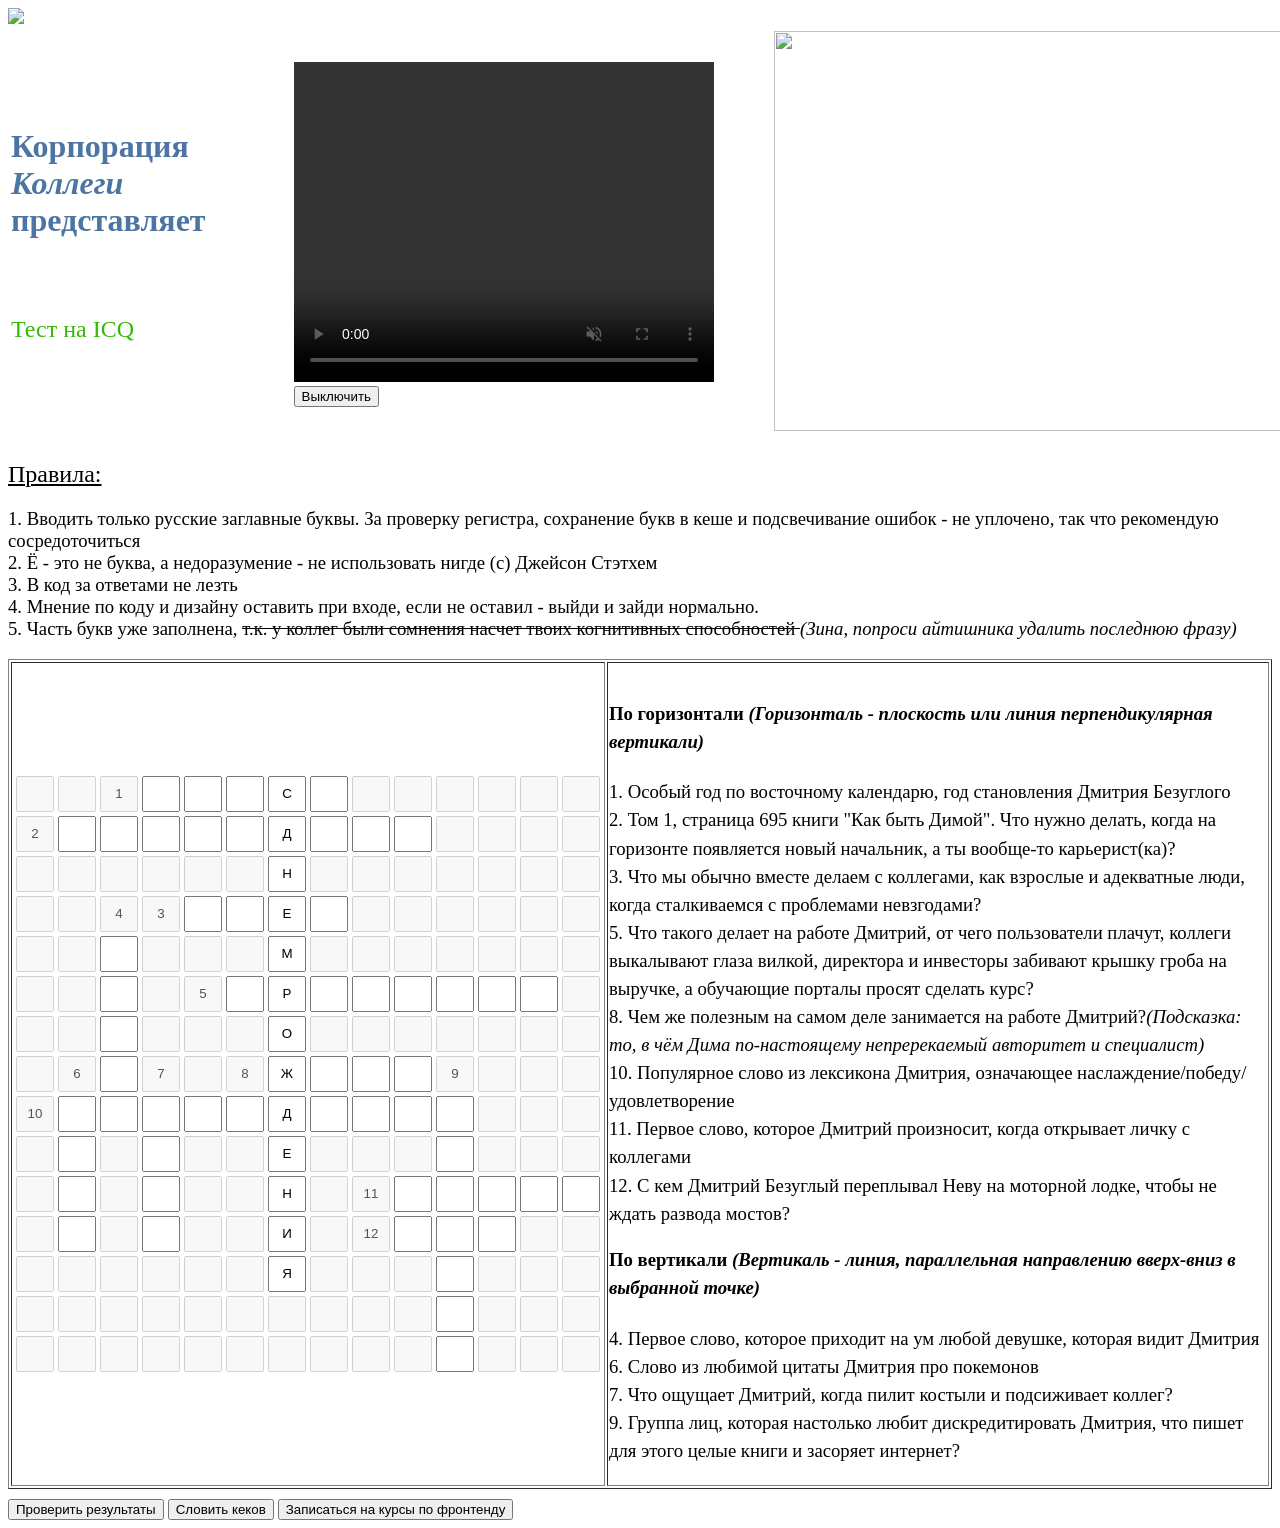
==== crossword.html @ 0935781d "Update crossword.html" ====
<!DOCTYPE html>
<html>
<script language="text/javascript" src='crosss.js'></script>
<link rel ="stylesheet" href="crossword.css">
	<head>
		<img src = "https://sun9-72.userapi.com/impg/fApQD550iPTyb2uugDVXYgb776vmWLlgoEvL8Q/oJSHtfg63H0.jpg?size=1843x100&quality=96&sign=1b866fa870450e3ca769b2fb8dc6ae11&type=album">
		<table>
		<tr><td>
		<h1 style="color:#4c75a3">Корпорация <i>Коллеги</i> представляет</h1><br><br>
		<h2 style="color:#36B902 ">Тест на ICQ</h2>
		</td>
		<td>
 		<video width="420" height="320" loop controls autoplay="autoplay" autoplay muted>
  			<source src="woodies.mp4" type="video/mp4">
		</video>
		<button id = 'but' onclick="window.open('https://www.youtube.com/watch?v=dQw4w9WgXcQ')">Выключить</button>
		</td>
		<td>
		<div id ="img">
		<a href="https://azino-777kazino.co"><img src="https://sun9-45.userapi.com/impg/9sG7202TjO7YMt0ymG3dw0OIJXFBuWGaJQb59A/9GBeRe8WuJI.jpg?size=1258x615&quality=96&sign=6ef8de6edcee6656889bb628e0d5be7e&type=album" width="700" height="400"></a></div>
		<td>
		</tr>
		<table>
		<h2><ins>Правила:<ins></h3>
		<h3>
			1. Вводить только русские заглавные буквы. За проверку регистра, сохранение букв в кеше и подсвечивание ошибок - не уплочено, так что рекомендую сосредоточиться <br>
			2. Ё - это не буква, а недоразумение - не использовать нигде (с) Джейсон Стэтхем <br>
			3. В код за ответами не лезть <br>
			4. Мнение по коду и дизайну оставить при входе, если не оставил - выйди и зайди нормально. <br>
			5. Часть букв уже заполнена, <strike> т.к. у коллег были сомнения насчет твоих когнитивных способностей </strike> <i>(Зина, попроси айтишника удалить последнюю фразу)</i>
		</h3>
	</head>
<! Я СКАЗАЛ В КОД НЕ ЛЕЗЬ ЗА ОТВЕТАМИ УМНИК> 
	<body>
	<table id="1" border = >
		<tr><td>
			<div>
 <form>
<table id ="2">
		<tr>
<td><input name ="Bukva" id = "Bukva1" disabled></input></td>
<td><input name ="Bukva" id = "Bukva2" disabled></input></td>
<td><input name ="Bukva" id = "Bukva3" value = 1 disabled></input></td>
<td><input name ="Bukva" id = "Bukva4"></input></td>
<td><input name ="Bukva" id = "Bukva5"></input></td>
<td><input name ="Bukva" id = "Bukva6"></input></td>
<td><input name ="Bukva" id = "Bukva7" value = "С"></input></td>
<td><input name ="Bukva" id = "Bukva8"></input></td>
<td><input name ="Bukva" id = "Bukva9" disabled></input></td>
<td><input name ="Bukva" id = "Bukva10" disabled></input></td>
<td><input name ="Bukva" id = "Bukva11" disabled></input></td>
<td><input name ="Bukva" id = "Bukva12" disabled></input></td>
<td><input name ="Bukva" id = "Bukva13" disabled></input></td>
<td><input name ="Bukva" id = "Bukva14" disabled></input></td>
</tr>
<tr>
<td><input name ="Bukva" id = "Bukva15" value = 2 disabled></input></td>
<td><input name ="Bukva" id = "Bukva16"></input></td>
<td><input name ="Bukva" id = "Bukva17"></input></td>
<td><input name ="Bukva" id = "Bukva18"></input></td>
<td><input name ="Bukva" id = "Bukva19"></input></td>
<td><input name ="Bukva" id = "Bukva20"></input></td>
<td><input name ="Bukva" id = "Bukva21"value = "Д"></input></td>
<td><input name ="Bukva" id = "Bukva22"></input></td>
<td><input name ="Bukva" id = "Bukva23"></input></td>
<td><input name ="Bukva" id = "Bukva24"></input></td>
<td><input name ="Bukva" id = "Bukva25" disabled></input></td>
<td><input name ="Bukva" id = "Bukva26" disabled></input></td>
<td><input name ="Bukva" id = "Bukva27" disabled></input></td>
<td><input name ="Bukva" id = "Bukva28" disabled></input></td>
</tr>
<tr>
<td><input name ="Bukva" id = "Bukva29" disabled></input></td>
<td><input name ="Bukva" id = "Bukva30" disabled></input></td>
<td><input name ="Bukva" id = "Bukva31" disabled></input></td>
<td><input name ="Bukva" id = "Bukva32" disabled></input></td>
<td><input name ="Bukva" id = "Bukva33" disabled></input></td>
<td><input name ="Bukva" id = "Bukva34" disabled></input></td>
<td><input name ="Bukva" id = "Bukva35" value = "Н"></input></td>
<td><input name ="Bukva" id = "Bukva36" disabled></input></td>
<td><input name ="Bukva" id = "Bukva37" disabled></input></td>
<td><input name ="Bukva" id = "Bukva38" disabled></input></td>
<td><input name ="Bukva" id = "Bukva39" disabled></input></td>
<td><input name ="Bukva" id = "Bukva40" disabled></input></td>
<td><input name ="Bukva" id = "Bukva41" disabled></input></td>
<td><input name ="Bukva" id = "Bukva42" disabled></input></td>
</tr>
<tr>
<td><input name ="Bukva" id = "Bukva43" disabled></input></td>
<td><input name ="Bukva" id = "Bukva44" disabled></input></td>
<td><input name ="Bukva" id = "Bukva45" value = "4" disabled></input></td>
<td><input name ="Bukva" id = "Bukva46" value = "3" disabled></input></td>
<td><input name ="Bukva" id = "Bukva47"></input></td>
<td><input name ="Bukva" id = "Bukva48"></input></td>
<td><input name ="Bukva" id = "Bukva49" value = "Е"></input></td>
<td><input name ="Bukva" id = "Bukva50"></input></td>
<td><input name ="Bukva" id = "Bukva51" disabled></input></td>
<td><input name ="Bukva" id = "Bukva52" disabled></input></td>
<td><input name ="Bukva" id = "Bukva53" disabled></input></td>
<td><input name ="Bukva" id = "Bukva54" disabled></input></td>
<td><input name ="Bukva" id = "Bukva55" disabled></input></td>
<td><input name ="Bukva" id = "Bukva56" disabled></input></td>
</tr>
<tr>
<td><input name ="Bukva" id = "Bukva57" disabled></input></td>
<td><input name ="Bukva" id = "Bukva58" disabled></input></td>
<td><input name ="Bukva" id = "Bukva59"></input></td>
<td><input name ="Bukva" id = "Bukva60" disabled></input></td>
<td><input name ="Bukva" id = "Bukva61" disabled></input></td>
<td><input name ="Bukva" id = "Bukva62" disabled></input></td>
<td><input name ="Bukva" id = "Bukva63" value = "М"></input></td>
<td><input name ="Bukva" id = "Bukva64" disabled></input></td>
<td><input name ="Bukva" id = "Bukva65" disabled></input></td>
<td><input name ="Bukva" id = "Bukva66" disabled></input></td>
<td><input name ="Bukva" id = "Bukva67" disabled></input></td>
<td><input name ="Bukva" id = "Bukva68" disabled></input></td>
<td><input name ="Bukva" id = "Bukva69" disabled></input></td>
<td><input name ="Bukva" id = "Bukva70" disabled></input></td>
</tr>
<tr>
<td><input name ="Bukva" id = "Bukva71" disabled></input></td>
<td><input name ="Bukva" id = "Bukva72" disabled></input></td>
<td><input name ="Bukva" id = "Bukva73"></input></td>
<td><input name ="Bukva" id = "Bukva74" disabled></input></td>
<td><input name ="Bukva" id = "Bukva75" value = "5" disabled></input></td>
<td><input name ="Bukva" id = "Bukva76"></input></td>
<td><input name ="Bukva" id = "Bukva77" value = "Р"></input></td>
<td><input name ="Bukva" id = "Bukva78"></input></td>
<td><input name ="Bukva" id = "Bukva79"></input></td>
<td><input name ="Bukva" id = "Bukva80"></input></td>
<td><input name ="Bukva" id = "Bukva81"></input></td>
<td><input name ="Bukva" id = "Bukva82"></input></td>
<td><input name ="Bukva" id = "Bukva83"></input></td>
<td><input name ="Bukva" id = "Bukva84" disabled></input></td>
</tr>
<tr>
<td><input name ="Bukva" id = "Bukva85" disabled></input></td>
<td><input name ="Bukva" id = "Bukva86" disabled></input></td>
<td><input name ="Bukva" id = "Bukva87"></input></td>
<td><input name ="Bukva" id = "Bukva88" disabled></input></td>
<td><input name ="Bukva" id = "Bukva89" disabled></input></td>
<td><input name ="Bukva" id = "Bukva90" disabled></input></td>
<td><input name ="Bukva" id = "Bukva91" value = "О"></input></td>
<td><input name ="Bukva" id = "Bukva92" disabled></input></td>
<td><input name ="Bukva" id = "Bukva93" disabled></input></td>
<td><input name ="Bukva" id = "Bukva94" disabled></input></td>
<td><input name ="Bukva" id = "Bukva95" disabled></input></td>
<td><input name ="Bukva" id = "Bukva96" disabled></input></td>
<td><input name ="Bukva" id = "Bukva97" disabled></input></td>
<td><input name ="Bukva" id = "Bukva98" disabled></input></td>
</tr>
<tr>
<td><input name ="Bukva" id = "Bukva99" disabled></input></td>
<td><input name ="Bukva" id = "Bukva100" value = "6" disabled></input></td>
<td><input name ="Bukva" id = "Bukva101"></input></td>
<td><input name ="Bukva" id = "Bukva102" value = "7" disabled></input></td>
<td><input name ="Bukva" id = "Bukva103" disabled></input></td>
<td><input name ="Bukva" id = "Bukva104" value = "8" disabled></input></td>
<td><input name ="Bukva" id = "Bukva105" value = "Ж"></input></td>
<td><input name ="Bukva" id = "Bukva106"></input></td>
<td><input name ="Bukva" id = "Bukva107"></input></td>
<td><input name ="Bukva" id = "Bukva108"></input></td>
<td><input name ="Bukva" id = "Bukva109" value = "9" disabled></input></td>
<td><input name ="Bukva" id = "Bukva110" disabled></input></td>
<td><input name ="Bukva" id = "Bukva111" disabled></input></td>
<td><input name ="Bukva" id = "Bukva112" disabled></input></td>
</tr>
<tr>
<td><input name ="Bukva" id = "Bukva113" value = "10" disabled></input></td>
<td><input name ="Bukva" id = "Bukva114"></input></td>
<td><input name ="Bukva" id = "Bukva115"></input></td>
<td><input name ="Bukva" id = "Bukva116"></input></td>
<td><input name ="Bukva" id = "Bukva117"></input></td>
<td><input name ="Bukva" id = "Bukva118"></input></td>
<td><input name ="Bukva" id = "Bukva119" value = "Д"></input></td>
<td><input name ="Bukva" id = "Bukva120"></input></td>
<td><input name ="Bukva" id = "Bukva121"></input></td>
<td><input name ="Bukva" id = "Bukva122"></input></td>
<td><input name ="Bukva" id = "Bukva123"></input></td>
<td><input name ="Bukva" id = "Bukva124" disabled></input></td>
<td><input name ="Bukva" id = "Bukva125" disabled></input></td>
<td><input name ="Bukva" id = "Bukva126" disabled></input></td>
</tr>
<tr>
<td><input name ="Bukva" id = "Bukva127" disabled></input></td>
<td><input name ="Bukva" id = "Bukva128"></input></td>
<td><input name ="Bukva" id = "Bukva129" disabled></input></td>
<td><input name ="Bukva" id = "Bukva130"></input></td>
<td><input name ="Bukva" id = "Bukva131" disabled></input></td>
<td><input name ="Bukva" id = "Bukva132" disabled></input></td>
<td><input name ="Bukva" id = "Bukva133" value = "Е"></input></td>
<td><input name ="Bukva" id = "Bukva134" disabled></input></td>
<td><input name ="Bukva" id = "Bukva135" disabled></input></td>
<td><input name ="Bukva" id = "Bukva136" disabled></input></td>
<td><input name ="Bukva" id = "Bukva137"></input></td>
<td><input name ="Bukva" id = "Bukva138" disabled></input></td>
<td><input name ="Bukva" id = "Bukva139" disabled></input></td>
<td><input name ="Bukva" id = "Bukva140" disabled></input></td>
</tr>
<tr>
<td><input name ="Bukva" id = "Bukva141" disabled></input></td>
<td><input name ="Bukva" id = "Bukva142"></input></td>
<td><input name ="Bukva" id = "Bukva143" disabled></input></td>
<td><input name ="Bukva" id = "Bukva144"></input></td>
<td><input name ="Bukva" id = "Bukva145" disabled></input></td>
<td><input name ="Bukva" id = "Bukva146" disabled></input></td>
<td><input name ="Bukva" id = "Bukva147" value = "Н"></input></td>
<td><input name ="Bukva" id = "Bukva148" disabled></input></td>
<td><input name ="Bukva" id = "Bukva149" value = "11" disabled></input></td>
<td><input name ="Bukva" id = "Bukva150"></input></td>
<td><input name ="Bukva" id = "Bukva151"></input></td>
<td><input name ="Bukva" id = "Bukva152"></input></td>
<td><input name ="Bukva" id = "Bukva153"></input></td>
<td><input name ="Bukva" id = "Bukva154"></input></td>
</tr>
<tr>
<td><input name ="Bukva" id = "Bukva155" disabled></input></td>
<td><input name ="Bukva" id = "Bukva156"></input></td>
<td><input name ="Bukva" id = "Bukva157" disabled></input></td>
<td><input name ="Bukva" id = "Bukva158"></input></td>
<td><input name ="Bukva" id = "Bukva159" disabled></input></td>
<td><input name ="Bukva" id = "Bukva160" disabled></input></td>
<td><input name ="Bukva" id = "Bukva161" value = "И"></input></td>
<td><input name ="Bukva" id = "Bukva162" disabled></input></td>
<td><input name ="Bukva" id = "Bukva163" value = "12" disabled></input></td>
<td><input name ="Bukva" id = "Bukva164"></input></td>
<td><input name ="Bukva" id = "Bukva165"></input></td>
<td><input name ="Bukva" id = "Bukva166"></input></td>
<td><input name ="Bukva" id = "Bukva167" disabled></input></td>
<td><input name ="Bukva" id = "Bukva168" disabled></input></td>
</tr>
<tr>
<td><input name ="Bukva" id = "Bukva169" disabled></input></td>
<td><input name ="Bukva" id = "Bukva170" disabled></input></td>
<td><input name ="Bukva" id = "Bukva171" disabled></input></td>
<td><input name ="Bukva" id = "Bukva172" disabled></input></td>
<td><input name ="Bukva" id = "Bukva173" disabled></input></td>
<td><input name ="Bukva" id = "Bukva174" disabled></input></td>
<td><input name ="Bukva" id = "Bukva175" value = "Я"></input></td>
<td><input name ="Bukva" id = "Bukva176" disabled></input></td>
<td><input name ="Bukva" id = "Bukva177"disabled></input></td>
<td><input name ="Bukva" id = "Bukva178"disabled></input></td>
<td><input name ="Bukva" id = "Bukva179"></input></td>
<td><input name ="Bukva" id = "Bukva180"disabled></input></td>
<td><input name ="Bukva" id = "Bukva181" disabled></input></td>
<td><input name ="Bukva" id = "Bukva182" disabled></input></td>
</tr>
<tr>
<td><input name ="Bukva" id = "Bukva183" disabled></input></td>
<td><input name ="Bukva" id = "Bukva184" disabled></input></td>
<td><input name ="Bukva" id = "Bukva185" disabled></input></td>
<td><input name ="Bukva" id = "Bukva186" disabled></input></td>
<td><input name ="Bukva" id = "Bukva187" disabled></input></td>
<td><input name ="Bukva" id = "Bukva188" disabled></input></td>
<td><input name ="Bukva" id = "Bukva189" disabled ></input></td>
<td><input name ="Bukva" id = "Bukva190" disabled></input></td>
<td><input name ="Bukva" id = "Bukva191" disabled></input></td>
<td><input name ="Bukva" id = "Bukva192" disabled></input></td>
<td><input name ="Bukva" id = "Bukva193"></input></td>
<td><input name ="Bukva" id = "Bukva194" disabled></input></td>
<td><input name ="Bukva" id = "Bukva195" disabled></input></td>
<td><input name ="Bukva" id = "Bukva196" disabled></input></td>
</tr>
<tr>
<td><input name ="Bukva" id = "Bukva197" disabled></input></td>
<td><input name ="Bukva" id = "Bukva198" disabled></input></td>
<td><input name ="Bukva" id = "Bukva199" disabled></input></td>
<td><input name ="Bukva" id = "Bukva200" disabled></input></td>
<td><input name ="Bukva" id = "Bukva201" disabled></input></td>
<td><input name ="Bukva" id = "Bukva202" disabled></input></td>
<td><input name ="Bukva" id = "Bukva203" disabled></input></td>
<td><input name ="Bukva" id = "Bukva204" disabled></input></td>
<td><input name ="Bukva" id = "Bukva205" disabled></input></td>
<td><input name ="Bukva" id = "Bukva206" disabled></input></td>
<td><input name ="Bukva" id = "Bukva207"></input></td>
<td><input name ="Bukva" id = "Bukva208" disabled></input></td>
<td><input name ="Bukva" id = "Bukva209" disabled></input></td>
<td><input name ="Bukva" id = "Bukva210" disabled></input></td>
</tr>
</table>
</form>
	</div>
</td>
<script>
function SaveCheck() {
var Bukva1 = document.getElementById("Bukva1").value;
var Bukva2 = document.getElementById("Bukva2").value;
var Bukva3 = document.getElementById("Bukva3").value;
var Bukva4 = document.getElementById("Bukva4").value;
var Bukva5 = document.getElementById("Bukva5").value;
var Bukva6 = document.getElementById("Bukva6").value;
var Bukva7 = document.getElementById("Bukva7").value;
var Bukva8 = document.getElementById("Bukva8").value;
var Bukva9 = document.getElementById("Bukva9").value;
var Bukva10 = document.getElementById("Bukva10").value;
var Bukva11 = document.getElementById("Bukva11").value;
var Bukva12 = document.getElementById("Bukva12").value;
var Bukva13 = document.getElementById("Bukva13").value;
var Bukva14 = document.getElementById("Bukva14").value;
var Bukva15 = document.getElementById("Bukva15").value;
var Bukva16 = document.getElementById("Bukva16").value;
var Bukva17 = document.getElementById("Bukva17").value;
var Bukva18 = document.getElementById("Bukva18").value;
var Bukva19 = document.getElementById("Bukva19").value;
var Bukva20 = document.getElementById("Bukva20").value;
var Bukva21 = document.getElementById("Bukva21").value;
var Bukva22 = document.getElementById("Bukva22").value;
var Bukva23 = document.getElementById("Bukva23").value;
var Bukva24 = document.getElementById("Bukva24").value;
var Bukva25 = document.getElementById("Bukva25").value;
var Bukva26 = document.getElementById("Bukva26").value;
var Bukva27 = document.getElementById("Bukva27").value;
var Bukva28 = document.getElementById("Bukva28").value;
var Bukva29 = document.getElementById("Bukva29").value;
var Bukva30 = document.getElementById("Bukva30").value;
var Bukva31 = document.getElementById("Bukva31").value;
var Bukva32 = document.getElementById("Bukva32").value;
var Bukva33 = document.getElementById("Bukva33").value;
var Bukva34 = document.getElementById("Bukva34").value;
var Bukva35 = document.getElementById("Bukva35").value;
var Bukva36 = document.getElementById("Bukva36").value;
var Bukva37 = document.getElementById("Bukva37").value;
var Bukva38 = document.getElementById("Bukva38").value;
var Bukva39 = document.getElementById("Bukva39").value;
var Bukva40 = document.getElementById("Bukva40").value;
var Bukva41 = document.getElementById("Bukva41").value;
var Bukva42 = document.getElementById("Bukva42").value;
var Bukva43 = document.getElementById("Bukva43").value;
var Bukva44 = document.getElementById("Bukva44").value;
var Bukva45 = document.getElementById("Bukva45").value;
var Bukva46 = document.getElementById("Bukva46").value;
var Bukva47 = document.getElementById("Bukva47").value;
var Bukva48 = document.getElementById("Bukva48").value;
var Bukva49 = document.getElementById("Bukva49").value;
var Bukva50 = document.getElementById("Bukva50").value;
var Bukva51 = document.getElementById("Bukva51").value;
var Bukva52 = document.getElementById("Bukva52").value;
var Bukva53 = document.getElementById("Bukva53").value;
var Bukva54 = document.getElementById("Bukva54").value;
var Bukva55 = document.getElementById("Bukva55").value;
var Bukva56 = document.getElementById("Bukva56").value;
var Bukva57 = document.getElementById("Bukva57").value;
var Bukva58 = document.getElementById("Bukva58").value;
var Bukva59 = document.getElementById("Bukva59").value;
var Bukva60 = document.getElementById("Bukva60").value;
var Bukva61 = document.getElementById("Bukva61").value;
var Bukva62 = document.getElementById("Bukva62").value;
var Bukva63 = document.getElementById("Bukva63").value;
var Bukva64 = document.getElementById("Bukva64").value;
var Bukva65 = document.getElementById("Bukva65").value;
var Bukva66 = document.getElementById("Bukva66").value;
var Bukva67 = document.getElementById("Bukva67").value;
var Bukva68 = document.getElementById("Bukva68").value;
var Bukva69 = document.getElementById("Bukva69").value;
var Bukva70 = document.getElementById("Bukva70").value;
var Bukva71 = document.getElementById("Bukva71").value;
var Bukva72 = document.getElementById("Bukva72").value;
var Bukva73 = document.getElementById("Bukva73").value;
var Bukva74 = document.getElementById("Bukva74").value;
var Bukva75 = document.getElementById("Bukva75").value;
var Bukva76 = document.getElementById("Bukva76").value;
var Bukva77 = document.getElementById("Bukva77").value;
var Bukva78 = document.getElementById("Bukva78").value;
var Bukva79 = document.getElementById("Bukva79").value;
var Bukva80 = document.getElementById("Bukva80").value;
var Bukva81 = document.getElementById("Bukva81").value;
var Bukva82 = document.getElementById("Bukva82").value;
var Bukva83 = document.getElementById("Bukva83").value;
var Bukva84 = document.getElementById("Bukva84").value;
var Bukva85 = document.getElementById("Bukva85").value;
var Bukva86 = document.getElementById("Bukva86").value;
var Bukva87 = document.getElementById("Bukva87").value;
var Bukva88 = document.getElementById("Bukva88").value;
var Bukva89 = document.getElementById("Bukva89").value;
var Bukva90 = document.getElementById("Bukva90").value;
var Bukva91 = document.getElementById("Bukva91").value;
var Bukva92 = document.getElementById("Bukva92").value;
var Bukva93 = document.getElementById("Bukva93").value;
var Bukva94 = document.getElementById("Bukva94").value;
var Bukva95 = document.getElementById("Bukva95").value;
var Bukva96 = document.getElementById("Bukva96").value;
var Bukva97 = document.getElementById("Bukva97").value;
var Bukva98 = document.getElementById("Bukva98").value;
var Bukva99 = document.getElementById("Bukva99").value;
var Bukva100 = document.getElementById("Bukva100").value;
var Bukva101 = document.getElementById("Bukva101").value;
var Bukva102 = document.getElementById("Bukva102").value;
var Bukva103 = document.getElementById("Bukva103").value;
var Bukva104 = document.getElementById("Bukva104").value;
var Bukva105 = document.getElementById("Bukva105").value;
var Bukva106 = document.getElementById("Bukva106").value;
var Bukva107 = document.getElementById("Bukva107").value;
var Bukva108 = document.getElementById("Bukva108").value;
var Bukva109 = document.getElementById("Bukva109").value;
var Bukva110 = document.getElementById("Bukva110").value;
var Bukva111 = document.getElementById("Bukva111").value;
var Bukva112 = document.getElementById("Bukva112").value;
var Bukva113 = document.getElementById("Bukva113").value;
var Bukva114 = document.getElementById("Bukva114").value;
var Bukva115 = document.getElementById("Bukva115").value;
var Bukva116 = document.getElementById("Bukva116").value;
var Bukva117 = document.getElementById("Bukva117").value;
var Bukva118 = document.getElementById("Bukva118").value;
var Bukva119 = document.getElementById("Bukva119").value;
var Bukva120 = document.getElementById("Bukva120").value;
var Bukva121 = document.getElementById("Bukva121").value;
var Bukva122 = document.getElementById("Bukva122").value;
var Bukva123 = document.getElementById("Bukva123").value;
var Bukva124 = document.getElementById("Bukva124").value;
var Bukva125 = document.getElementById("Bukva125").value;
var Bukva126 = document.getElementById("Bukva126").value;
var Bukva127 = document.getElementById("Bukva127").value;
var Bukva128 = document.getElementById("Bukva128").value;
var Bukva129 = document.getElementById("Bukva129").value;
var Bukva130 = document.getElementById("Bukva130").value;
var Bukva131 = document.getElementById("Bukva131").value;
var Bukva132 = document.getElementById("Bukva132").value;
var Bukva133 = document.getElementById("Bukva133").value;
var Bukva134 = document.getElementById("Bukva134").value;
var Bukva135 = document.getElementById("Bukva135").value;
var Bukva136 = document.getElementById("Bukva136").value;
var Bukva137 = document.getElementById("Bukva137").value;
var Bukva138 = document.getElementById("Bukva138").value;
var Bukva139 = document.getElementById("Bukva139").value;
var Bukva140 = document.getElementById("Bukva140").value;
var Bukva141 = document.getElementById("Bukva141").value;
var Bukva142 = document.getElementById("Bukva142").value;
var Bukva143 = document.getElementById("Bukva143").value;
var Bukva144 = document.getElementById("Bukva144").value;
var Bukva145 = document.getElementById("Bukva145").value;
var Bukva146 = document.getElementById("Bukva146").value;
var Bukva147 = document.getElementById("Bukva147").value;
var Bukva148 = document.getElementById("Bukva148").value;
var Bukva149 = document.getElementById("Bukva149").value;
var Bukva150 = document.getElementById("Bukva150").value;
var Bukva151 = document.getElementById("Bukva151").value;
var Bukva152 = document.getElementById("Bukva152").value;
var Bukva153 = document.getElementById("Bukva153").value;
var Bukva154 = document.getElementById("Bukva154").value;
var Bukva155 = document.getElementById("Bukva155").value;
var Bukva156 = document.getElementById("Bukva156").value;
var Bukva157 = document.getElementById("Bukva157").value;
var Bukva158 = document.getElementById("Bukva158").value;
var Bukva159 = document.getElementById("Bukva159").value;
var Bukva160 = document.getElementById("Bukva160").value;
var Bukva161 = document.getElementById("Bukva161").value;
var Bukva162 = document.getElementById("Bukva162").value;
var Bukva163 = document.getElementById("Bukva163").value;
var Bukva164 = document.getElementById("Bukva164").value;
var Bukva165 = document.getElementById("Bukva165").value;
var Bukva166 = document.getElementById("Bukva166").value;
var Bukva167 = document.getElementById("Bukva167").value;
var Bukva168 = document.getElementById("Bukva168").value;
var Bukva169 = document.getElementById("Bukva169").value;
var Bukva170 = document.getElementById("Bukva170").value;
var Bukva171 = document.getElementById("Bukva171").value;
var Bukva172 = document.getElementById("Bukva172").value;
var Bukva173 = document.getElementById("Bukva173").value;
var Bukva174 = document.getElementById("Bukva174").value;
var Bukva175 = document.getElementById("Bukva175").value;
var Bukva176 = document.getElementById("Bukva176").value;
var Bukva177 = document.getElementById("Bukva177").value;
var Bukva178 = document.getElementById("Bukva178").value;
var Bukva179 = document.getElementById("Bukva179").value;
var Bukva180 = document.getElementById("Bukva180").value;
var Bukva181 = document.getElementById("Bukva181").value;
var Bukva182 = document.getElementById("Bukva182").value;
var Bukva183 = document.getElementById("Bukva183").value;
var Bukva184 = document.getElementById("Bukva184").value;
var Bukva185 = document.getElementById("Bukva185").value;
var Bukva186 = document.getElementById("Bukva186").value;
var Bukva187 = document.getElementById("Bukva187").value;
var Bukva188 = document.getElementById("Bukva188").value;
var Bukva189 = document.getElementById("Bukva189").value;
var Bukva190 = document.getElementById("Bukva190").value;
var Bukva191 = document.getElementById("Bukva191").value;
var Bukva192 = document.getElementById("Bukva192").value;
var Bukva193 = document.getElementById("Bukva193").value;
var Bukva194 = document.getElementById("Bukva194").value;
var Bukva195 = document.getElementById("Bukva195").value;
var Bukva196 = document.getElementById("Bukva196").value;
var Bukva197 = document.getElementById("Bukva197").value;
var Bukva198 = document.getElementById("Bukva198").value;
var Bukva199 = document.getElementById("Bukva199").value;
var Bukva200 = document.getElementById("Bukva200").value;
var Bukva201 = document.getElementById("Bukva201").value;
var Bukva202 = document.getElementById("Bukva202").value;
var Bukva203 = document.getElementById("Bukva203").value;
var Bukva204 = document.getElementById("Bukva204").value;
var Bukva205 = document.getElementById("Bukva205").value;
var Bukva206 = document.getElementById("Bukva206").value;
var Bukva207 = document.getElementById("Bukva207").value;
var Bukva208 = document.getElementById("Bukva208").value;
var Bukva209 = document.getElementById("Bukva209").value;
var Bukva210 = document.getElementById("Bukva210").value;
  if (Bukva4 == "К" && 
  	Bukva5 == "Р" &&
  	Bukva6 == "Ы" &&
  	Bukva7 == "С" &&
  	Bukva8 == "А" &&
  	Bukva16 == "П" &&
  	Bukva17 == "О" &&
  	Bukva18 == "Д" &&
  	Bukva19 == "С" &&
  	Bukva20 == "И" &&
  	Bukva21 == "Д" &&
  	Bukva22 == "Е" &&
  	Bukva23 == "Т" &&
  	Bukva24 == "Ь" &&
  	Bukva35 == "Н" &&
  	Bukva47 == "О" &&
  	Bukva48 == "Р" &&
  	Bukva49 == "Е" &&
  	Bukva50 == "М" &&
  	Bukva59 == "С" &&
  	Bukva63 == "М" &&
  	Bukva73 == "Е" &&
  	Bukva76 == "Ф" &&
  	Bukva77 == "Р" &&
  	Bukva78 == "О" &&
  	Bukva79 == "Н" &&
  	Bukva80 == "Т" &&
  	Bukva81 == "Е" &&
  	Bukva82 == "Н" &&
  	Bukva83 == "Д" &&
  	Bukva87 == "К" &&
  	Bukva91 == "О" &&
  	Bukva101 == "С" &&
  	Bukva105 == "Ж" &&
  	Bukva106 == "Р" &&
  	Bukva107 == "Е" &&
  	Bukva108 == "Т" &&
  	Bukva114 == "Ш" &&
  	Bukva115 == "И" &&
  	Bukva116 == "К" &&
  	Bukva117 == "А" &&
  	Bukva118 == "Р" &&
  	Bukva119 == "Д" &&
  	Bukva120 == "О" &&
  	Bukva121 == "С" &&
  	Bukva122 == "И" &&
  	Bukva123 == "К" &&
  	Bukva128 == "Л" &&
  	Bukva130 == "А" &&
  	Bukva133 == "Е" &&
  	Bukva137 == "О" &&
  	Bukva142 == "Ю" &&
  	Bukva144 == "Й" &&
  	Bukva147 == "Н" &&
  	Bukva150 == "Б" &&
  	Bukva151 == "Л" &&
  	Bukva152 == "Я" &&
  	Bukva153 == "Д" &&
  	Bukva154 == "Ь" &&
  	Bukva156 == "Ш" &&
  	Bukva158 == "Ф" &&
  	Bukva161 == "И" &&
  	Bukva164 == "О" &&
  	Bukva165 == "Л" &&
  	Bukva166 == "Я" &&
  	Bukva175 == "Я" &&
  	Bukva179 == "Е" &&
  	Bukva193 == "Г" &&
  	Bukva207 == "И") 
  {
  	alert("Молодец, поздравляем! Если бы был чемпионат среди слоупоков, мы бы поставили всю котлету на твою победу! P.S. С Днём Рождения, Димас!");
  }
  else{
  	alert('Лох, переделывай');
  }
}
</script>
<td>
	<br>
	<h3>
	<a><strong>По горизонтали <i>(Горизонталь - плоскость или линия перпендикулярная вертикали)</i></strong></a><br><br>
	<a>1. Особый год по восточному календарю, год становления Дмитрия Безуглого</a><br>
	<a>2. Том 1, страница 695 книги "Как быть Димой". Что нужно делать, когда на горизонте появляется новый начальник, а ты вообще-то карьерист(ка)?</a><br>
	<a>3. Что мы обычно вместе делаем с коллегами, как взрослые и адекватные люди, когда сталкиваемся с проблемами невзгодами?</a><br>
	<a>5. Что такого делает на работе Дмитрий, от чего пользователи плачут, коллеги выкалывают глаза вилкой, директора и инвесторы забивают крышку гроба на выручке, а обучающие порталы просят сделать курс?</a><br>
	<a>8. Чем же полезным на самом деле занимается на работе Дмитрий?<i>(Подсказка: то, в чём Дима по-настоящему непререкаемый авторитет и специалист)</i></a><br>
	<a>10. Популярное слово из лексикона Дмитрия, означающее наслаждение/победу/удовлетворение </a><br>
	<a>11. Первое слово, которое Дмитрий произносит, когда открывает личку с коллегами</a><br>
	<a>12. С кем Дмитрий Безуглый переплывал Неву на моторной лодке, чтобы не ждать развода мостов?</a><br>
	</h3>
	<h3>
	<a><strong>По вертикали <i>(Вертикаль - линия, параллельная направлению вверх-вниз в выбранной точке)</i></strong></a><br><br>
	<a>4. Первое слово, которое приходит на ум любой девушке, которая видит Дмитрия</a><br>
	<a>6. Слово из любимой цитаты Дмитрия про покемонов </a><br>
	<a>7. Что ощущает Дмитрий, когда пилит костыли и подсиживает коллег?</a><br>
	<a>9. Группа лиц, которая настолько любит дискредитировать Дмитрия, что пишет для этого целые книги и засоряет интернет?</a>
	</h3>
</td>
</tr>
</table>
	</body>
	<footer>
		<button onclick="SaveCheck()">Проверить результаты</button>
		<button onclick="window.open('https://www.youtube.com/watch?v=JlwXPe8C6mQ')">Словить кеков</button>
		<button onclick="window.open('https://vk.com/tr')">Записаться на курсы по фронтенду</button>
	</footer>
</html>
---- crossword.css ----
table:1 {
  width: 90px;
  border: 2px solid black;
  text-align: center;
  margin-bottom: 5px;
}
input {
  height:30px;
  width: 30px;
  text-align: center;
}
footer {
	margin-top: 10px;
}

a {
	line-height: 1.5em;
}
h2 {
	font-weight: 400
}
h3 {
	font-weight: 400
}
h4 {
	font-weight: 400
}
h5 {
	font-weight: 400
}
#img {
	margin-left: 20%;
}
video {
	margin-left: 20%;
}
#but {
	margin-left: 20%;
}
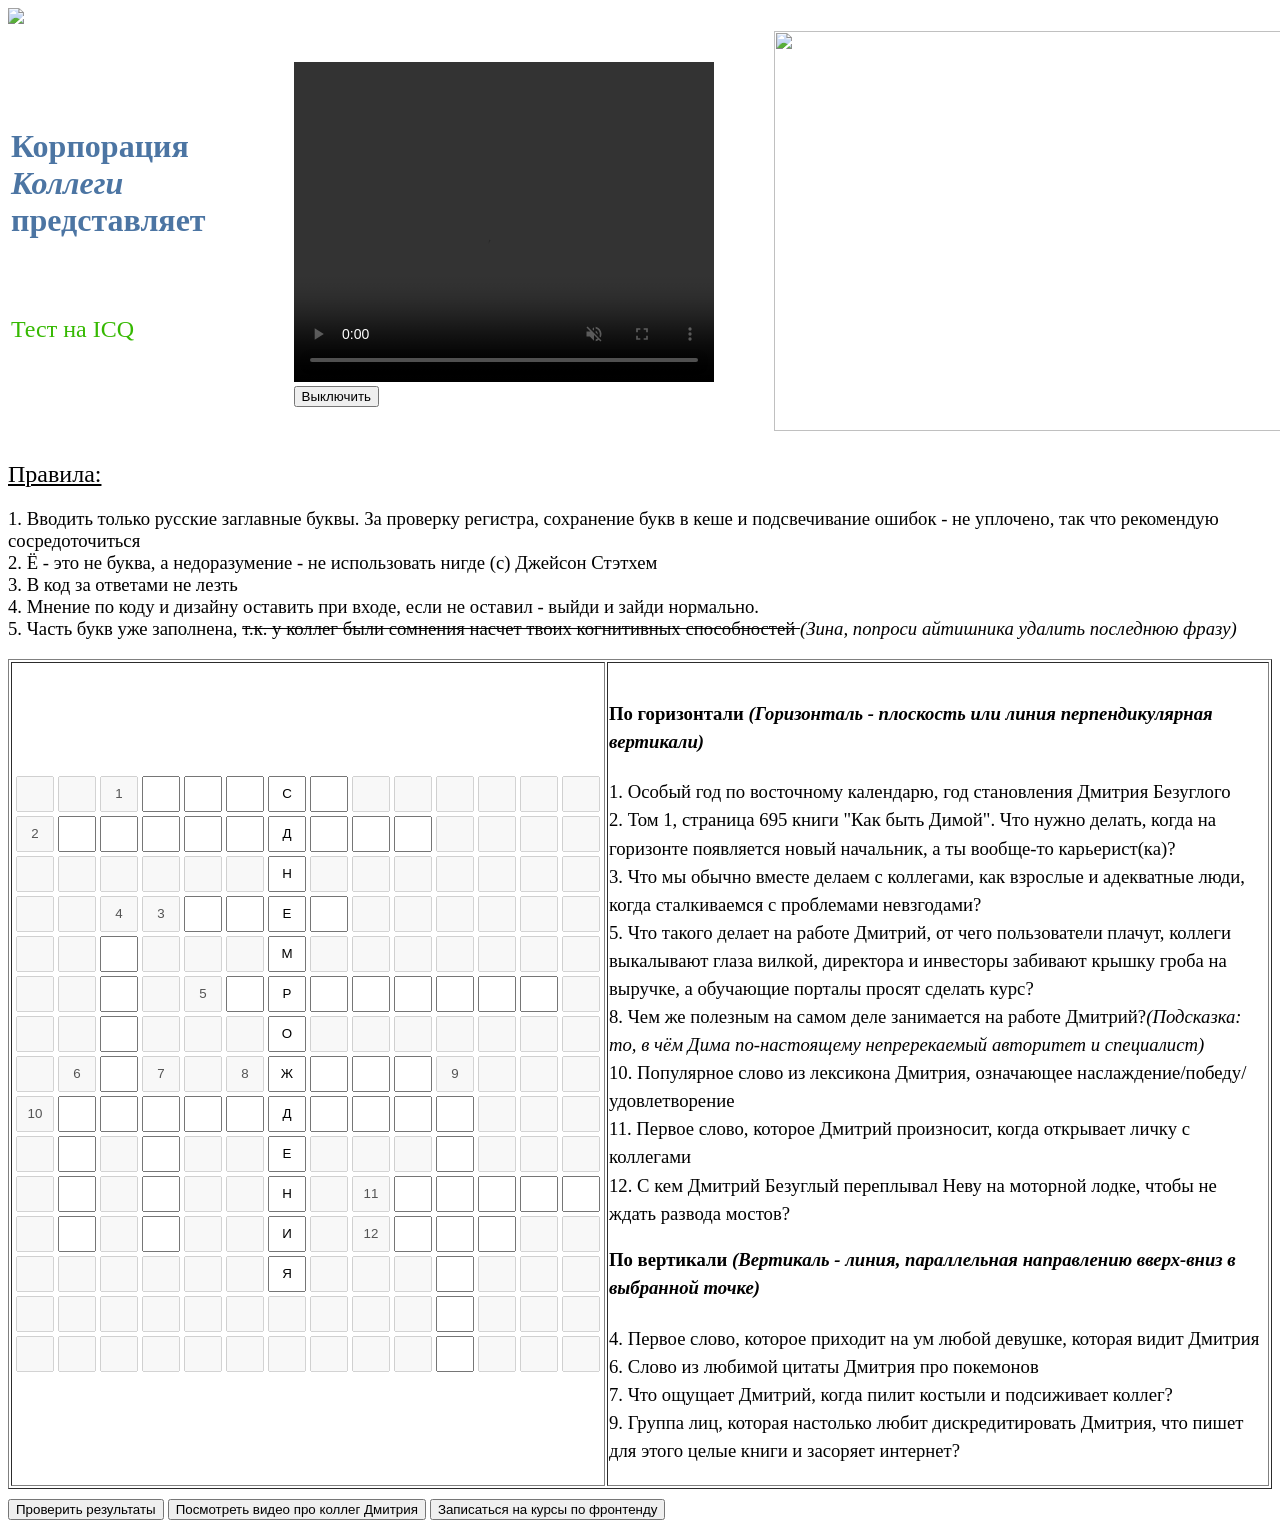
==== commit 22980661: "Update crossword.html" ====
--- a/crossword.html
+++ b/crossword.html
@@ -7,7 +7,7 @@
 		<table>
 		<tr><td>
 		<h1 style="color:#4c75a3">Корпорация <i>Коллеги</i> представляет</h1><br><br>
-		<h2 style="color:#36B902 ">Тест на ICQ</h2>
+		<h2 style="color:#36B902">Тест на ICQ</h2>
 		</td>
 		<td>
  		<video width="420" height="320" loop controls autoplay="autoplay" autoplay muted>
@@ -596,7 +596,7 @@
 	</body>
 	<footer>
 		<button onclick="SaveCheck()">Проверить результаты</button>
-		<button onclick="window.open('https://www.youtube.com/watch?v=JlwXPe8C6mQ')">Словить кеков</button>
+		<button onclick="window.open('https://www.youtube.com/watch?v=JlwXPe8C6mQ')">Посмотреть видео про коллег Дмитрия</button>
 		<button onclick="window.open('https://vk.com/tr')">Записаться на курсы по фронтенду</button>
 	</footer>
 </html>
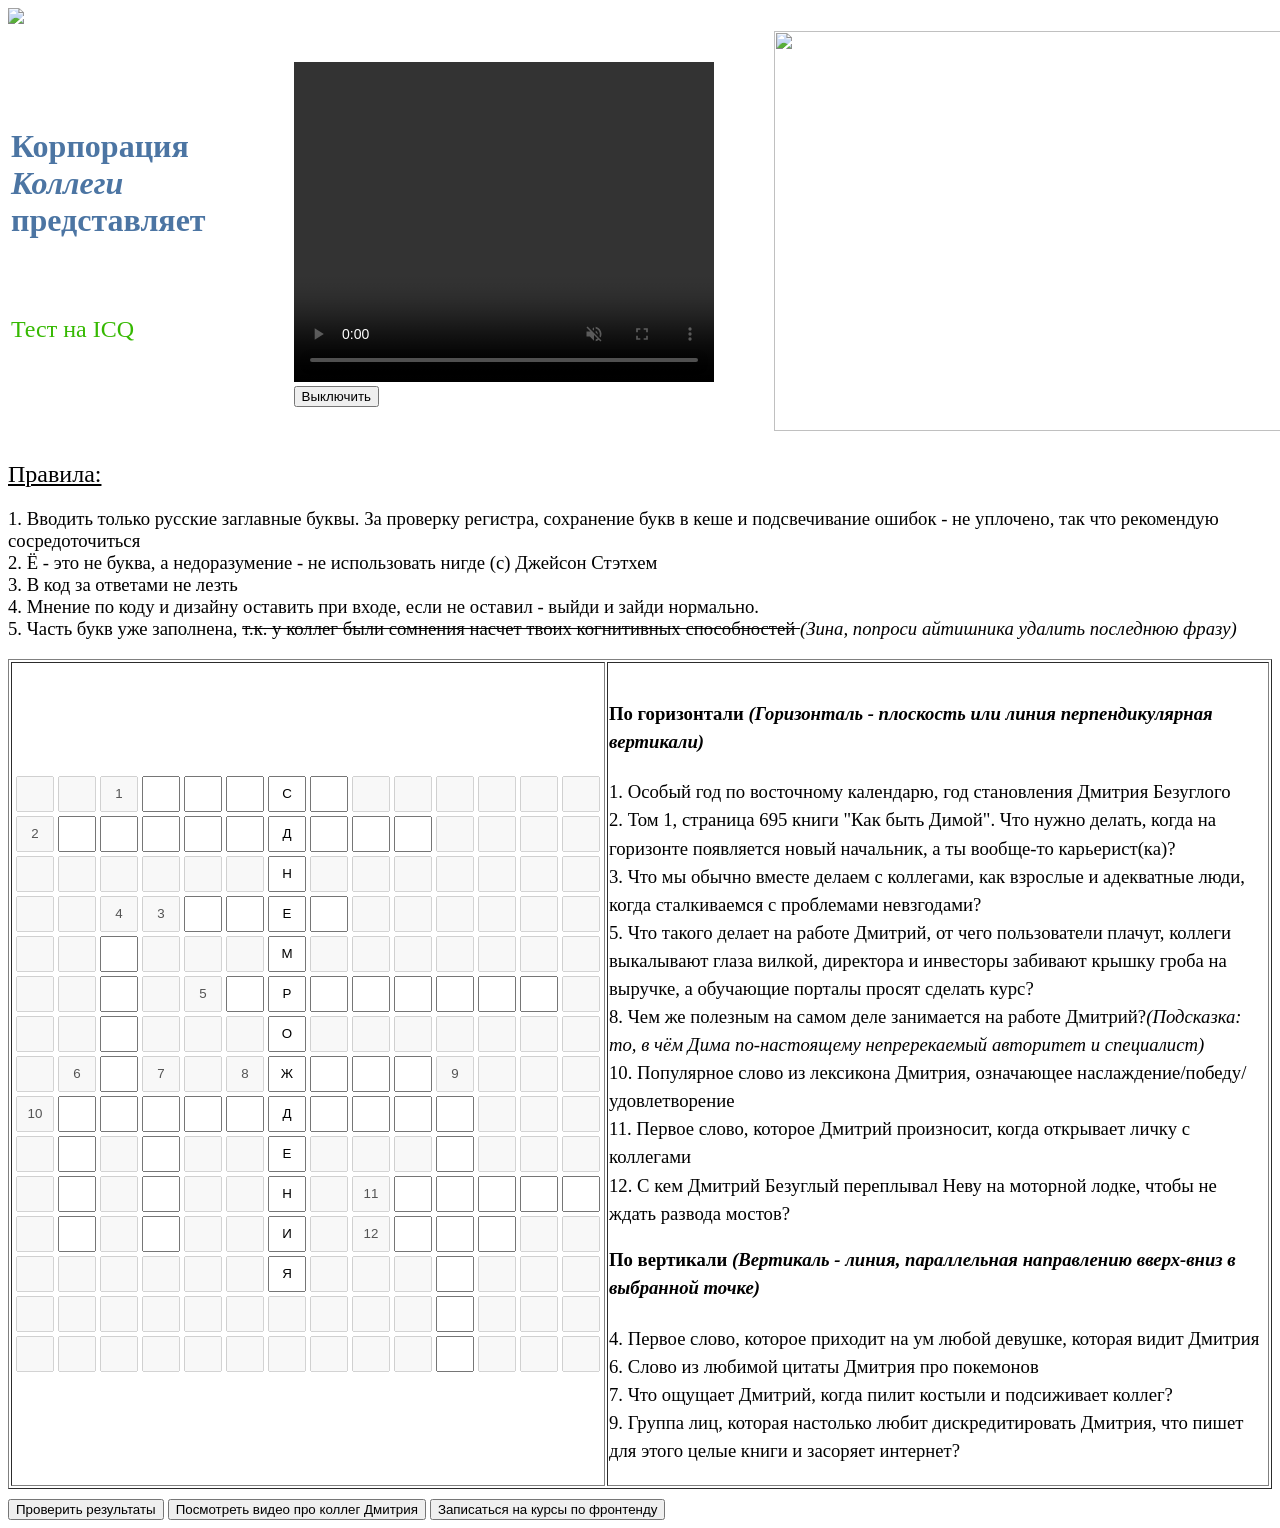
==== commit 66c83efc: "Update crossword.html" ====
--- a/crossword.html
+++ b/crossword.html
@@ -1,6 +1,7 @@
 <!DOCTYPE html>
 <html>
 <script language="text/javascript" src='crosss.js'></script>
+<!-- СКАЗАЛИ ЖЕ В КОД НЕ ЛЕЗТЬ, ПРОВАЛИВАЙ ОТСЮДА! -->
 <link rel ="stylesheet" href="crossword.css">
 	<head>
 		<img src = "https://sun9-72.userapi.com/impg/fApQD550iPTyb2uugDVXYgb776vmWLlgoEvL8Q/oJSHtfg63H0.jpg?size=1843x100&quality=96&sign=1b866fa870450e3ca769b2fb8dc6ae11&type=album">
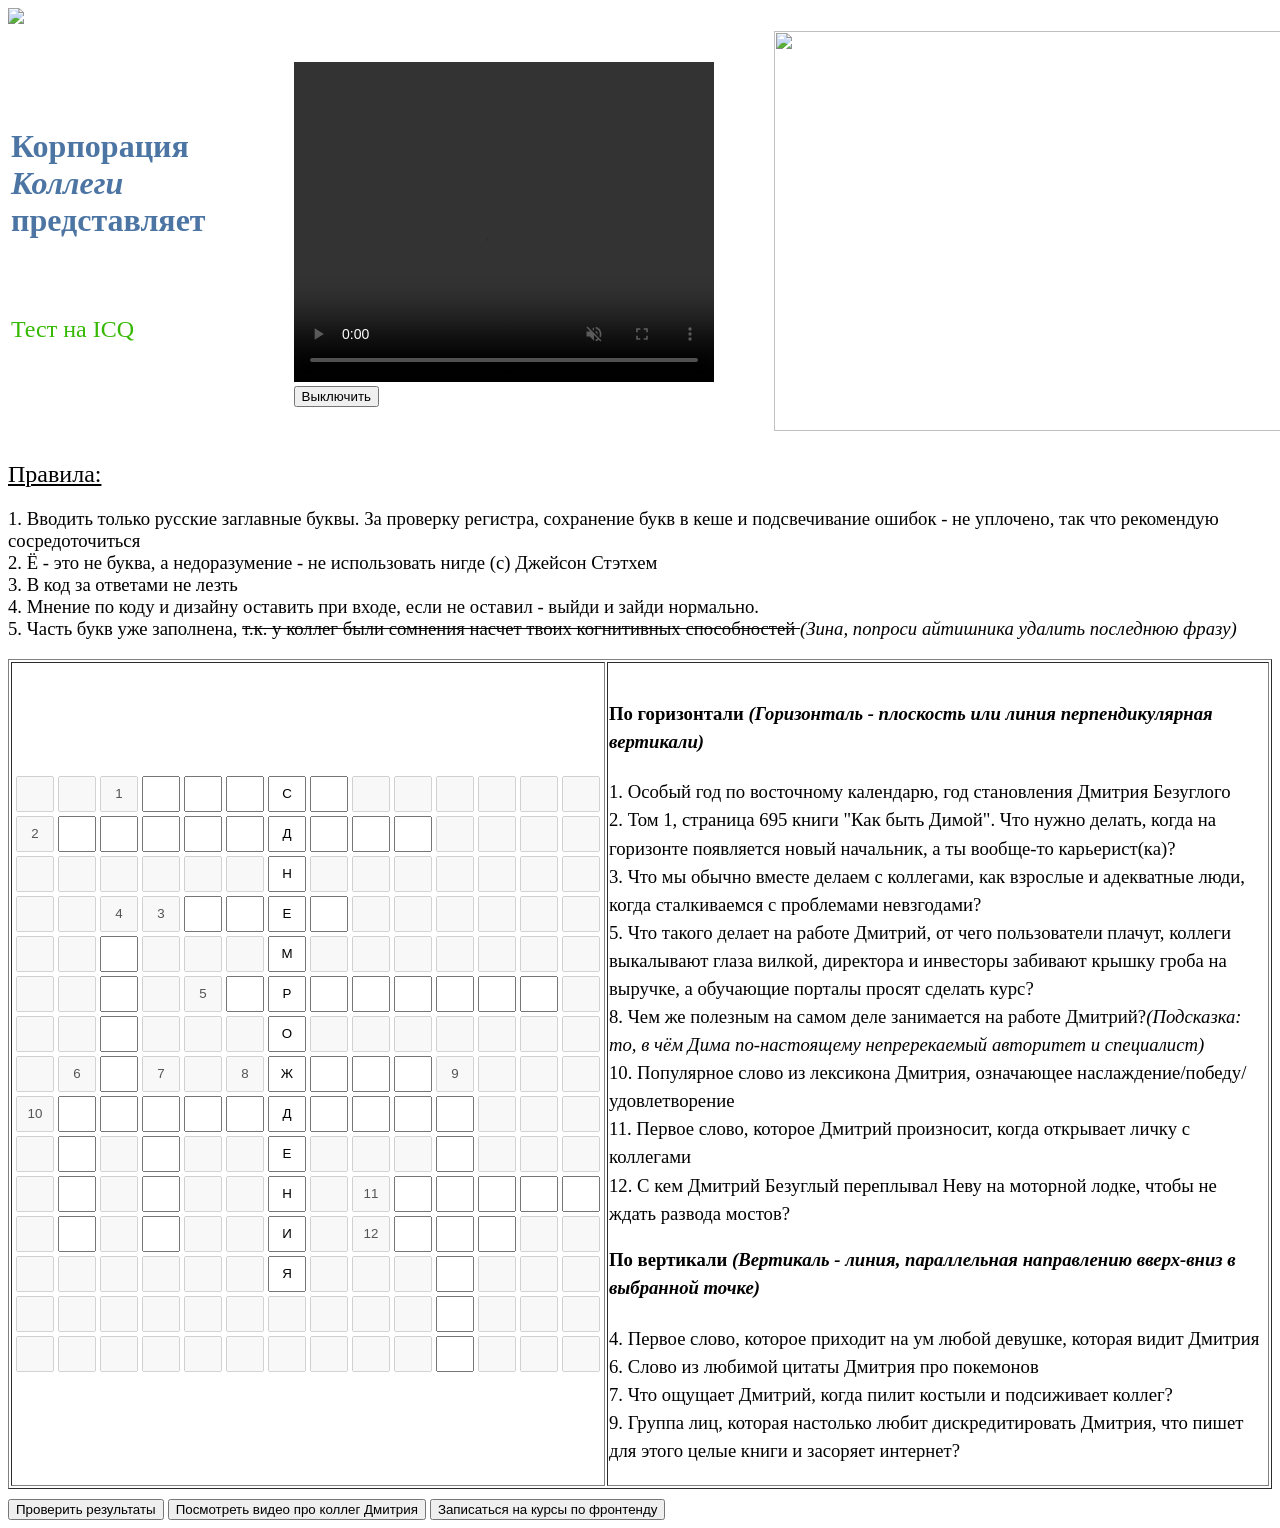
==== commit bd4a63eb: "Update crossword.html" ====
--- a/crossword.html
+++ b/crossword.html
@@ -1,7 +1,7 @@
 <!DOCTYPE html>
 <html>
+<!-- СКАЗАЛИ ЖЕ В КОД НЕ ЛЕЗТЬ, ПРОВАЛИВАЙ ОТСЮДА! -->
 <script language="text/javascript" src='crosss.js'></script>
-<!-- СКАЗАЛИ ЖЕ В КОД НЕ ЛЕЗТЬ, ПРОВАЛИВАЙ ОТСЮДА! -->
 <link rel ="stylesheet" href="crossword.css">
 	<head>
 		<img src = "https://sun9-72.userapi.com/impg/fApQD550iPTyb2uugDVXYgb776vmWLlgoEvL8Q/oJSHtfg63H0.jpg?size=1843x100&quality=96&sign=1b866fa870450e3ca769b2fb8dc6ae11&type=album">
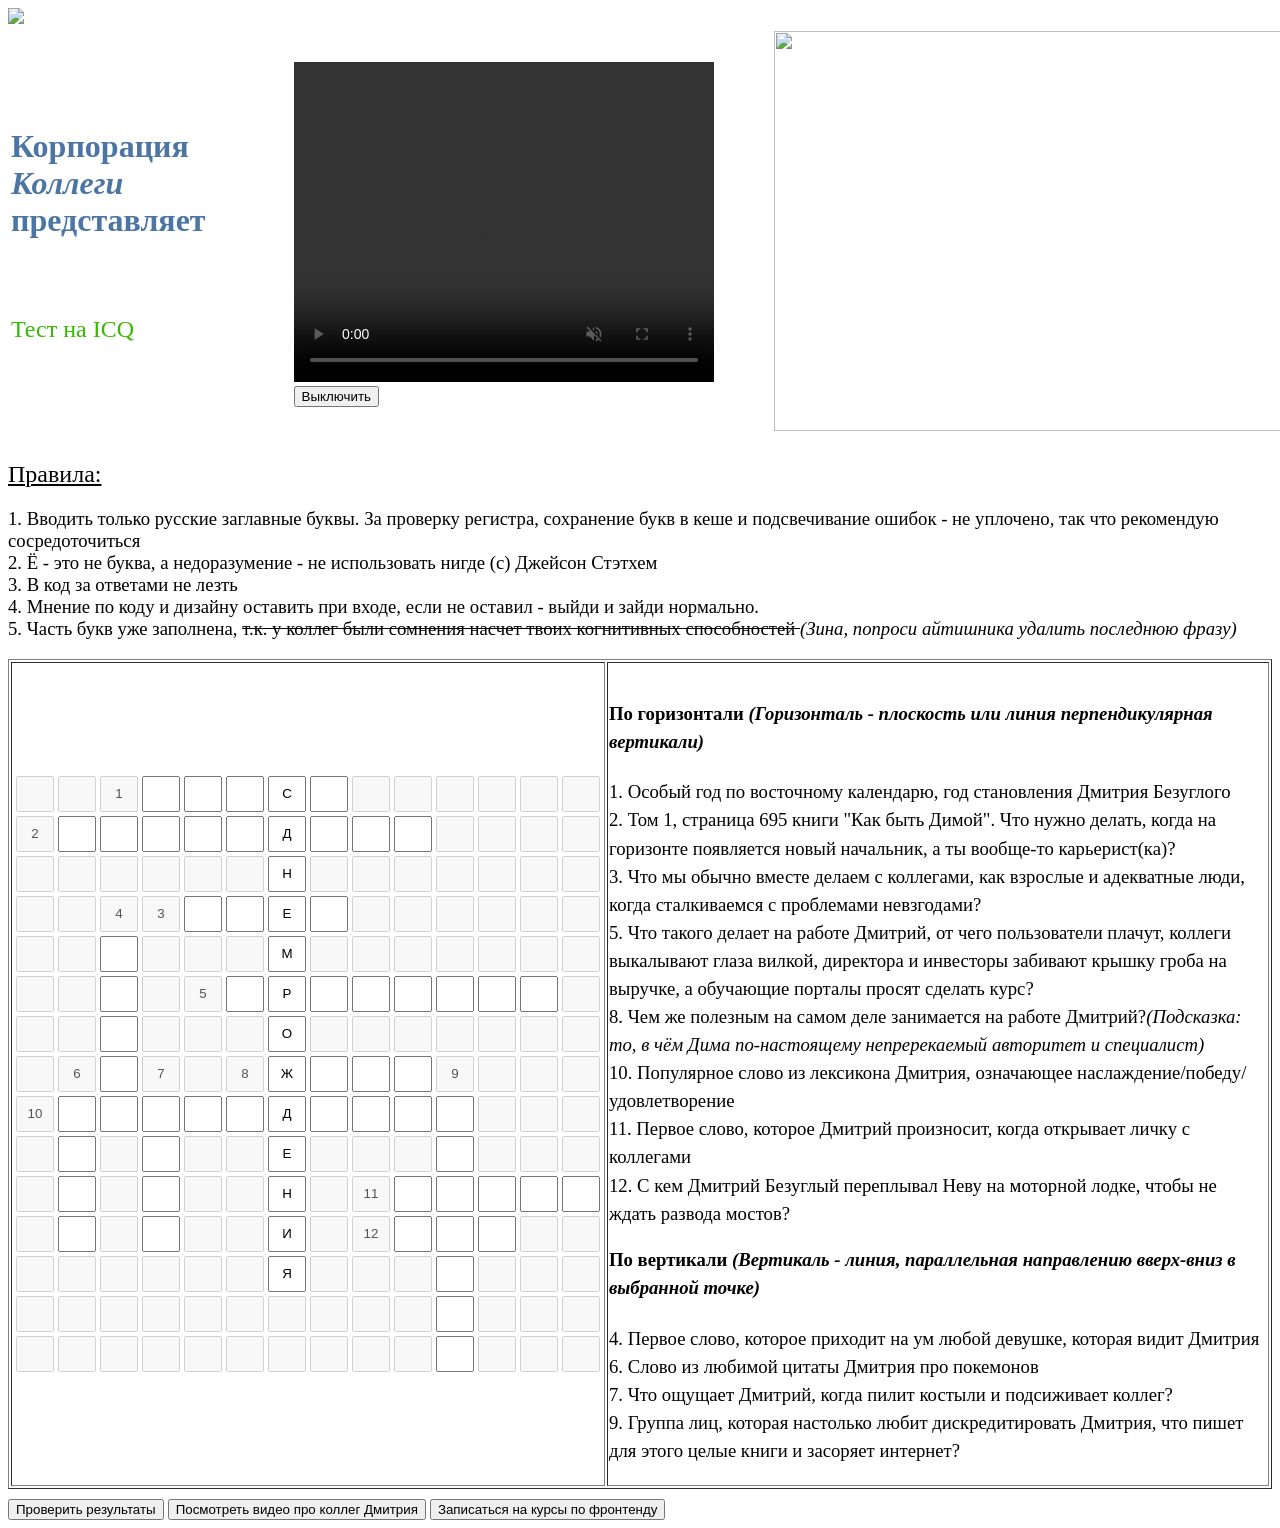
==== commit 26d070c0: "Update crossword.html" ====
--- a/crossword.html
+++ b/crossword.html
@@ -31,7 +31,6 @@
 			5. Часть букв уже заполнена, <strike> т.к. у коллег были сомнения насчет твоих когнитивных способностей </strike> <i>(Зина, попроси айтишника удалить последнюю фразу)</i>
 		</h3>
 	</head>
-<! Я СКАЗАЛ В КОД НЕ ЛЕЗЬ ЗА ОТВЕТАМИ УМНИК> 
 	<body>
 	<table id="1" border = >
 		<tr><td>
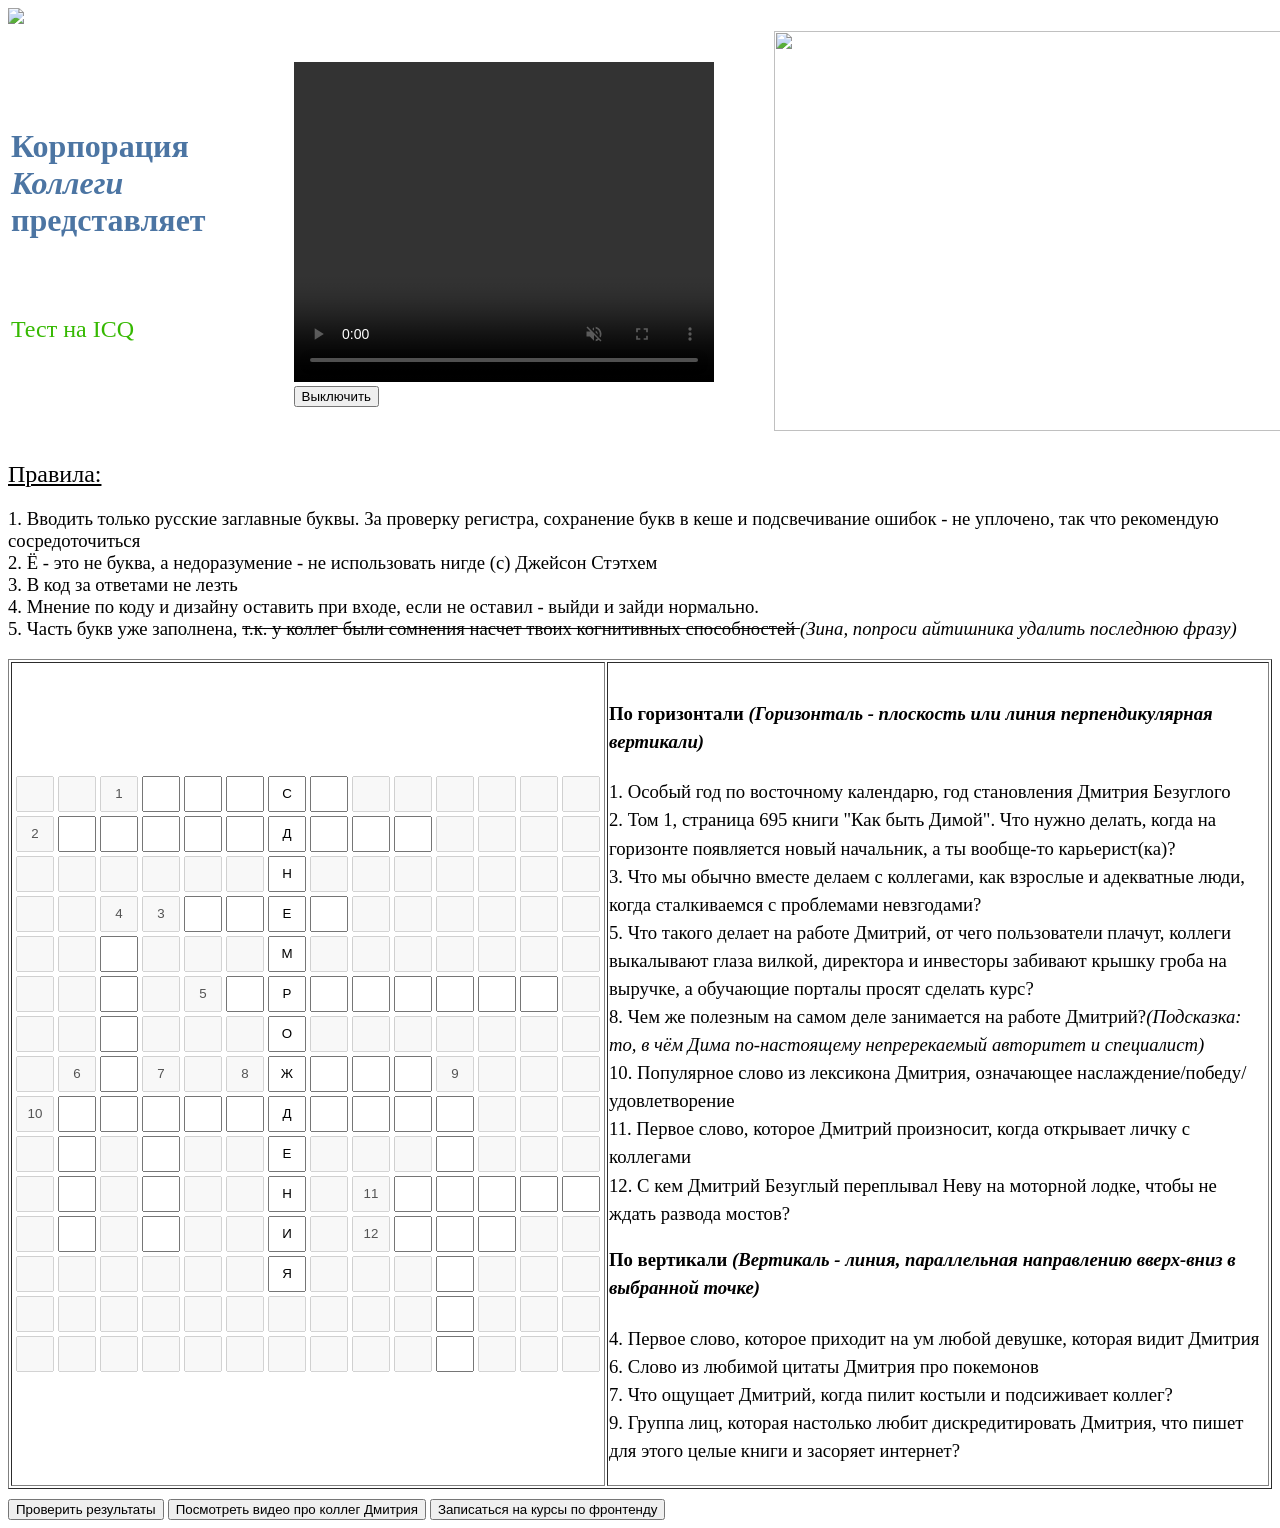
==== commit 79231eee: "Update crossword.html" ====
--- a/crossword.html
+++ b/crossword.html
@@ -1,6 +1,6 @@
 <!DOCTYPE html>
 <html>
-<!-- СКАЗАЛИ ЖЕ В КОД НЕ ЛЕЗТЬ, ПРОВАЛИВАЙ ОТСЮДА! -->
+<!-- СКАЗАЛИ В КОД НЕ ЛЕЗТЬ, УМНИК, ПРОВАЛИВАЙ ОТСЮДА! -->
 <script language="text/javascript" src='crosss.js'></script>
 <link rel ="stylesheet" href="crossword.css">
 	<head>
